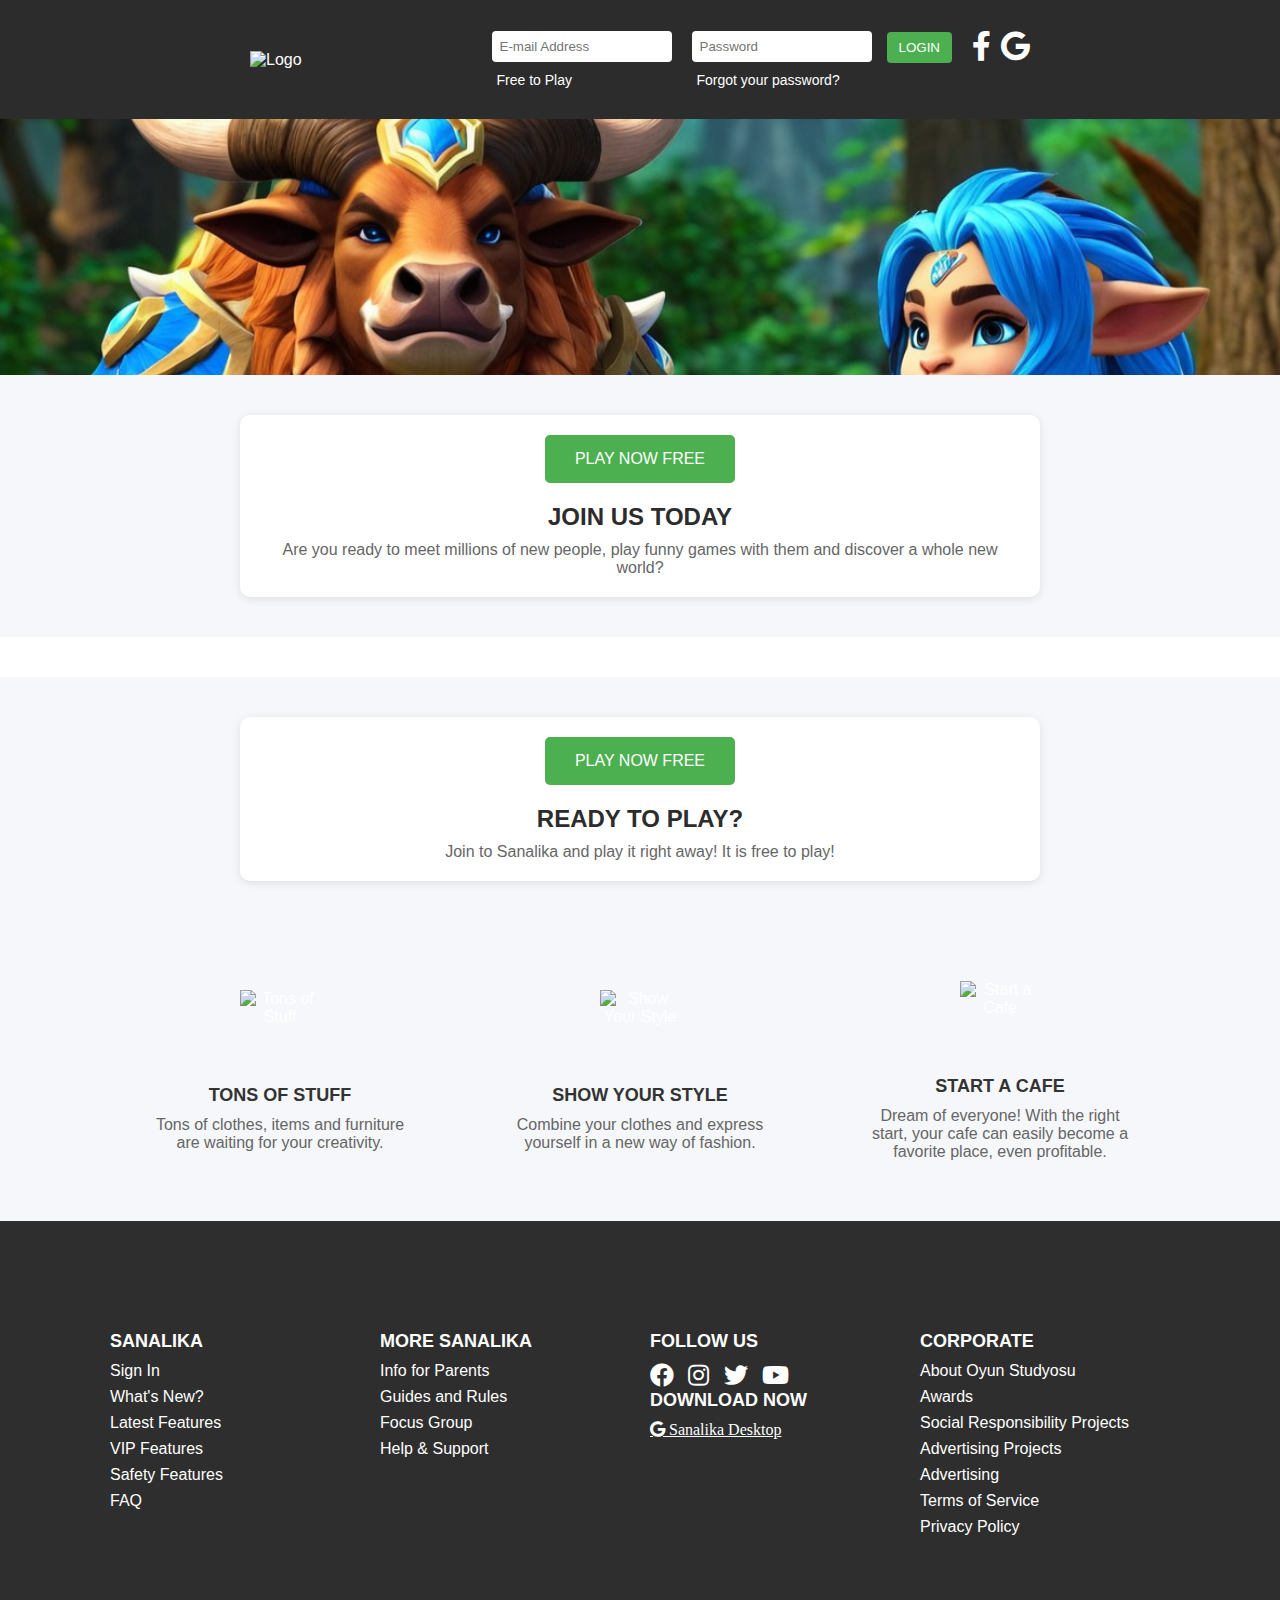
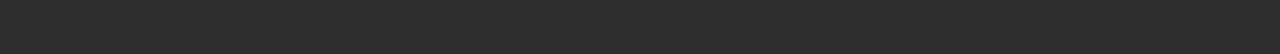
==== Index.html @ 0d5af204 "Webpages" ====
<!DOCTYPE html>
<html lang="en">
<head>
    <meta charset="UTF-8">
    <meta name="viewport" content="width=device-width, initial-scale=1.0">
    <title>Website Header</title>
    <link rel="stylesheet" href="styles.css?v=1.0">
    <link rel="stylesheet" href="https://cdnjs.cloudflare.com/ajax/libs/font-awesome/5.15.4/css/all.min.css">

    <link rel="stylesheet" href="https://cdnjs.cloudflare.com/ajax/libs/font-awesome/6.6.0/css/all.min.css" integrity="sha512-Kc323vGBEqzTmouAECnVceyQqyqdsSiqLQISBL29aUW4U/M7pSPA/gEUZQqv1cwx4OnYxTxve5UMg5GT6L4JJg==" crossorigin="anonymous" referrerpolicy="no-referrer" />
</head>
<body>
    <header>
        <div class="logo-container">
            <img src="logo.png" alt="Logo" class="logo">
        </div>

        <div class="login-container">
            <div class="text-content">
                <div class="input-wrapper" style="position: relative;">
                    <input type="email" id="email" placeholder="E-mail Address" class="email-input">
                    <div class="error-message" id="emailError">Please enter a valid email address.</div>
                </div>
                <div class="text-options">
                    <a href="#" id="openPopup" class="forgot-free-to-play">Free to Play</a>
                </div>
            </div>

            <div class="text-content">
                <div class="input-wrapper" style="position: relative;">
                    <input type="password" id="password" placeholder="Password" class="password-input">
                    <div class="error-message" id="passwordError">Please enter a valid password.</div>
                </div>
                <div class="text-options">
                    <a href="#" id="openForgotPasswordPopup" class="forgot-free-to-play">Forgot your password?</a>
                </div>
            </div>

            <div class="text-content">
                <button class="login-button" onclick="loginWithEmail()">LOGIN</button>
            </div>
        </div>

        <div class="social-login">
            <a href="#" class="social-icon"><i class="fab fa-facebook-f"></i></a>
            <a href="#" class="social-icon" onclick="getToken();"><i class="fab fa-google"></i></a>
        </div>
    </header>




    <!-- Popup form -->
    <!-- Create Account Popup Form -->
    <div id="popupForm" class="popup-form-container createAccount">
        <div class="popup-form">
            <span id="closePopup" class="close-popup">&times;</span>
            <h2>Create Account</h2>
            <form id="createAccountForm">
                <!-- Email Input Field with Error Message -->
                <div class="input-wrapper" style="position: relative;">
                    <input type="email" id="createAccountEmail" placeholder="E-mail Address" required class="email-input">
                    <div class="error-message" id="createAccountEmailError">Please enter a valid email address.</div>
                </div>

                <!-- Password Input Field with Error Message -->
                <div class="input-wrapper" style="position: relative; margin-top: 15px;">
                    <input type="password" id="createAccountPassword" placeholder="Password (min 8 letters/numbers)" required class="password-input">
                    <div class="error-message" id="createAccountPasswordError">Password must be at least 8 characters long.</div>
                </div>

                <button type="submit" class="submit-button">Join Now</button>
            </form>

            <!-- New div for success or error message -->
            <div class="status-message" id="createAccountStatusMessage"></div>
        </div>
    </div>






    <!-- Forgot Password Popup Form -->
    <div id="forgotPasswordPopup" class="popup-form-container">
        <div class="popup-form">
            <span id="closeForgotPasswordPopup" class="close-popup">&times;</span>
            <h2>Forgot Your Password?</h2>
            <p style="font-size:smaller;margin-bottom:4px">Please enter your e-mail address that you used to register</p>
            <form id="forgotPasswordForm">
                <!-- Email Input Field with Error Message -->
                <div class="input-wrapper" style="position: relative;">
                    <input type="email" id="forgotPasswordEmail" placeholder="E-mail Address" class="email-input" required>
                    <div class="error-message" id="forgotPasswordEmailError">Please enter a valid email address.</div>
                </div>
                <button type="submit" class="submit-button">Send</button>
            </form>
        </div>
    </div>




    <!--Lower body-->

    <div class="empty-space">

    </div>

    <div class="main-section">



        <div class="section">
            <div class="content-container">
                <div class="cta-button">
                    <button class="play-button">PLAY NOW FREE</button>
                </div>
                <div class="text-content">
                    <h2 style="color: #2c2c2c;">JOIN US TODAY</h2>
                    <p>Are you ready to meet millions of new people, play funny games with them and discover a whole new world?</p>
                </div>
            </div>
        </div>

        <div class="section">
            <div class="content-container">
                <div class="cta-button">
                    <button class="play-button" onclick="getProfileData()">PLAY NOW FREE</button>
                </div>
                <div class="text-content">
                    <h2 style="color: #2c2c2c;">READY TO PLAY?</h2>
                    <p>Join to Sanalika and play it right away! It is free to play!</p>
                </div>
            </div>
        </div>


    </div>



    <div class="features-section">
        <div class="feature">
            <img src="icon1.png" alt="Tons of Stuff" class="feature-icon">
            <h3>TONS OF STUFF</h3>
            <p>Tons of clothes, items and furniture are waiting for your creativity.</p>
        </div>

        <div class="feature">
            <img src="icon1.png" alt="Show Your Style" class="feature-icon">
            <h3>SHOW YOUR STYLE</h3>
            <p>Combine your clothes and express yourself in a new way of fashion.</p>
        </div>

        <div class="feature">
            <img src="icon1.png" alt="Start a Cafe" class="feature-icon">
            <h3>START A CAFE</h3>
            <p>Dream of everyone! With the right start, your cafe can easily become a favorite place, even profitable.</p>
        </div>
    </div>











    <!--Footer body-->

    <footer class="footer">
        <div class="footer-section">
            <h3>SANALIKA</h3>
            <ul>
                <li><a href="#">Sign In</a></li>
                <li><a href="#">What's New?</a></li>
                <li><a href="#">Latest Features</a></li>
                <li><a href="#">VIP Features</a></li>
                <li><a href="#">Safety Features</a></li>
                <li><a href="#">FAQ</a></li>
            </ul>
        </div>
        <div class="footer-section">
            <h3>MORE SANALIKA</h3>
            <ul>
                <li><a href="#">Info for Parents</a></li>
                <li><a href="#">Guides and Rules</a></li>
                <li><a href="#">Focus Group</a></li>
                <li><a href="#">Help & Support</a></li>
            </ul>

        </div>
        <div class="footer-section">
            <h3>FOLLOW US</h3>
            <div class="social-icons">
                <a href="#"><i class="fab fa-facebook"></i></a>
                <a href="#"><i class="fab fa-instagram"></i></a>
                <a href="#"><i class="fab fa-twitter"></i></a>
                <a href="#"><i class="fab fa-youtube"></i></a>
            </div>
            <h3>DOWNLOAD NOW</h3>
            <a href="#" class=" fab fa-google" style="color:white">  Sanalika Desktop</a>
            <!--<img src="google-icon.png" alt="Get it on Google Play">-->
        </div>
        <div class="footer-section">
            <h3>CORPORATE</h3>
            <ul>
                <li><a href="#">About Oyun Studyosu</a></li>
                <li><a href="#">Awards</a></li>
                <li><a href="#">Social Responsibility Projects</a></li>
                <li><a href="#">Advertising Projects</a></li>
                <li><a href="#">Advertising</a></li>
                <li><a href="#">Terms of Service</a></li>
                <li><a href="#">Privacy Policy</a></li>
            </ul>
        </div>
    </footer>










    <script>
        // Function to open Create Account popup and hide error messages
        document.getElementById("openPopup").onclick = function () {
            document.getElementById("popupForm").style.display = "flex";

            // Hide error messages
            document.getElementById("createAccountEmailError").style.display = 'none';
            document.getElementById("createAccountPasswordError").style.display = 'none';

            // Clear inputs (optional)
            document.getElementById("createAccountEmail").value = '';
            document.getElementById("createAccountPassword").value = '';
        };
        document.getElementById("closePopup").onclick = function () {
            document.getElementById("popupForm").style.display = "none";
        };

        // Function to open Forgot Password popup and hide error messages
        document.getElementById("openForgotPasswordPopup").onclick = function () {
            document.getElementById("forgotPasswordPopup").style.display = "flex";

            // Hide error message
            document.getElementById("forgotPasswordEmailError").style.display = 'none';

            // Clear input (optional)
            document.getElementById("forgotPasswordEmail").value = '';
        };
        document.getElementById("closeForgotPasswordPopup").onclick = function () {
            document.getElementById("forgotPasswordPopup").style.display = "none";
        };







        // JavaScript to handle showing and hiding the error messages
        document.getElementById('email').addEventListener('blur', function () {
            const email = this.value;
            const emailError = document.getElementById('emailError');

            // Simple email validation pattern
            const emailPattern = /^[^ ]+@[^ ]+\.[a-z]{2,3}$/;

            if (!email.match(emailPattern)) {
                emailError.style.display = 'block';
                setTimeout(() => {
                    emailError.style.display = 'none';
                }, 2000); // Hide after 2 seconds
            }
        });

        document.getElementById('password').addEventListener('blur', function () {
            const password = this.value;
            const passwordError = document.getElementById('passwordError');

            // Password validation - at least 8 characters
            if (password.length < 8) {
                passwordError.style.display = 'block';
                setTimeout(() => {
                    passwordError.style.display = 'none';
                }, 2000); // Hide after 2 seconds
            }
        });






        // JavaScript for showing and hiding the error messages in Create Account popup

        document.getElementById('createAccountEmail').addEventListener('blur', function () {
            const email = this.value;
            const emailError = document.getElementById('createAccountEmailError');

            // Simple email validation pattern
            const emailPattern = /^[^ ]+@[^ ]+\.[a-z]{2,3}$/;

            if (!email.match(emailPattern)) {
                emailError.style.display = 'block';
                setTimeout(() => {
                    emailError.style.display = 'none';
                }, 2000); // Hide after 2 seconds
            }
        });

        document.getElementById('createAccountPassword').addEventListener('blur', function () {
            const password = this.value;
            const passwordError = document.getElementById('createAccountPasswordError');

            // Password validation - at least 8 characters
            if (password.length < 8) {
                passwordError.style.display = 'block';
                setTimeout(() => {
                    passwordError.style.display = 'none';
                }, 2000); // Hide after 2 seconds
            }
        });





        // JavaScript for showing and hiding the error messages in Forgot Password popup

        document.getElementById('forgotPasswordEmail').addEventListener('blur', function () {
            const email = this.value;
            const emailError = document.getElementById('forgotPasswordEmailError');

            // Simple email validation pattern
            const emailPattern = /^[^ ]+@[^ ]+\.[a-z]{2,3}$/;

            if (!email.match(emailPattern)) {
                emailError.style.display = 'block';
                setTimeout(() => {
                    emailError.style.display = 'none';
                }, 2000); // Hide after 2 seconds
            }
        });


    </script>




    <!-- Add this to the bottom of your HTML file, before the closing </body> tag -->
    <script src="https://download.playfab.com/PlayFabClientApi.js"></script> <!-- PlayFab SDK -->
    <script src="login.js"></script> <!-- Your custom login JavaScript -->

    <script src="https://accounts.google.com/gsi/client" async defer></script>
    <script type="text/javascript" src="https://download.playfab.com/PlayFabClientApi.js"></script>

</body>
</html>
---- styles.css ----
* {
    margin: 0;
    padding: 0;
    box-sizing: border-box;
}

body {
    margin: 0;
    padding: 0;
    height: 100vh;
    background-image: url('bg.jpg'); /* Replace with your image URL */
    background-size: cover; /* Cover the entire viewport */
    background-position: center; /* Center the background image */
    color: white; /* Text color */
    font-family: Arial, sans-serif; /* Font style */
    background-attachment: fixed;
}

header {
    display: flex;
    align-items: center;
    justify-content: space-between;
    padding: 30px 250px;
    background-color: #2c2c2c;
}

.logo-container {
    flex: 1;
}

.logo {
    height: 50px;
}

.language-selector {
    display: flex;
    align-items: center;
    color: #fff;
    margin-right: 20px;
}

.flag-icon {
    height: 20px;
    margin-right: 5px;
}

.login-container {
    display: flex;
    align-items: center;
}

.email-input, .password-input {
    padding: 8px;
    margin: 0 5px;
    border: none;
    border-radius: 4px;
    outline: none;
   
}

.email-input {
    width: 180px;
    
}

.password-input {
    width: 180px;
}

.login-button {
    padding: 8px 12px;
    background-color: #4CAF50;
    color: white;
    border: none;
    border-radius: 4px;
    cursor: pointer;
    margin-bottom:25px;
}

    .login-button:hover {
        background-color: #45a049;
    }

.social-login {
    display: flex;
    align-items: center;
    margin-left: 10px;
}

.social-icon {
    font-size: 30px; /* Adjust icon size */
    margin-left: 10px;
    margin-bottom: 25px;
    color: white; /* Set the icon color */
    text-decoration: none;
}

    .social-icon:hover {
        opacity: 0.8;
    }



.text-options {
    display: flex;
    justify-content: space-between;
    width: 200px; /* Adjust as needed */
    margin-top: 10px;
}

  .text-options a {
        color: white;
        text-decoration: none;
        font-size: 14px;
  }

.text-options a:hover {
    text-decoration: underline;
}

.free-to-play {
    margin-right: auto;
}

.forgot-password {
    margin-left: auto;
}
.forgot-free-to-play {
    margin-left: 10px;
}
/*.section-container {
    position: relative;
    text-align: center;
}

.image-container {
    position: relative;
}

.background-image {
    width: 100%;
    height: 300px;
    opacity: 0;
}
.content-container {
    position: absolute;
    bottom: 0;*/ /* Adjusting so the container sits at the bottom */
/*width: 100%;
    height: 300px;*/ /* Set height */
/*text-align: center;
    padding: 20px;
    background: rgba(255, 255, 255, 1);
}


.cta-button {
    background-color: #4CAF50;
    border: none;
    color: white;
    padding: 15px 30px;
    font-size: 20px;
    cursor: pointer;
    border-radius: 5px;
    margin-bottom: 10px;
}

.join-text {
    font-size: 24px;
    font-weight: bold;
    margin-bottom: 10px;
}

.description {
    font-size: 16px;
    color: #666;
}*/
.main-section {
    background-color: white;
}

.section {
    display: flex;
    justify-content: center;
    align-items: center;
    background-color: #f5f7fa;
    padding: 40px 0;
}

.empty-space {
    margin-top: 20%;
}

.content-container {
    display: flex;
    flex-direction: column;
    align-items: center;
    width: 80%;
    max-width: 800px;
    background-color: #fff;
    padding: 20px;
    text-align: center;
    border-radius: 10px;
    box-shadow: 0 2px 10px rgba(0, 0, 0, 0.1);
}

.cta-button {
    margin-bottom: 20px;
}

.play-button {
    background-color: #4CAF50;
    color: white;
    border: none;
    padding: 15px 30px;
    font-size: 16px;
    border-radius: 5px;
    cursor: pointer;
}

    .play-button:hover {
        background-color: #45a049;
    }

.text-content h2 {
    margin-bottom: 10px;
    font-weight: 700;
}

.text-content p {
    font-size: 16px;
    color: #666;
    margin-bottom: 0;
}

.headertext h3:hover {
    color: #f39c12;
}

.section + .section {
    margin-top: 40px;  Spacing between sections 
}












.features-section {
    display: flex;
    justify-content: space-around;
    align-items: center;
    background-color: #f5f7fa;
    padding: 40px 100px;
    text-align: center;
}

.feature {
    display: flex;
    flex-direction: column;
    align-items: center;
    max-width: 300px;
    padding: 20px;
}

.feature-icon {
    width: 80px; /* Adjust icon size */
    height: 80px;
    margin-bottom: 15px;
}

.feature h3 {
    font-size: 18px;
    margin-bottom: 10px;
    color: #333;
}

p {
    font-size: 16px;
    color: #666;
}

























.footer {
    display: flex;
    flex-wrap: wrap;
    background-color: #2e2e2e;
    color: #fff;
    padding: 100px;
    justify-content: space-between;
}

.footer-section {
    flex: 1 1 200px;
    margin: 10px;
}

    .footer-section h3 {
        font-size: 18px;
        margin-bottom: 10px;
    }

    .footer-section ul {
        list-style: none;
        padding: 0;
    }

        .footer-section ul li {
            margin-bottom: 8px;
        }

            .footer-section ul li a {
                color: #fff;
                text-decoration: none;
            }

    .footer-section a:hover {
        color: #f39c12;
    }

.social-icons a {
    color: #fff;
    margin-right: 10px;
    font-size: 24px;
    text-decoration: none;
}

    .social-icons a:hover {
        color: #f39c12;
    }

.footer-section img {
    margin-top: 10px;
    max-width: 150px;
}








/*Popup form*/

/* Popup form styles */
.popup-form-container {
    display: none; /* Hidden by default */
    position: fixed;
    top: 0;
    left: 0;
    width: 100%;
    height: 100%;
    background-color: rgba(0, 0, 0, 0.5); /* Semi-transparent background */
    
    justify-content: center; /* Horizontally center the popup */
    align-items: center; /* Vertically center the popup */
    z-index: 1000; /* Ensure popup is on top */
}

.popup-form {
    background-color: white;
    padding: 20px;
    border-radius: 10px;
    width: 400px;
    position: relative;
    text-align: center;
    box-shadow: 0 5px 15px rgba(0, 0, 0, 0.3);
}

.close-popup {
    position: absolute;
    top: 10px;
    right: 15px;
    font-size: 18px;
    cursor: pointer;
}

.popup-form h2 {
    margin-bottom: 20px;
    font-size: 24px;
    color: #333;
}

.popup-form form {
    display: flex;
    flex-direction: column;
    gap: 15px;
}

.popup-form input[type="email"],
.popup-form input[type="password"] {
    padding: 10px;
    width: 100%;
    border: 1px solid #ccc;
    border-radius: 4px;
    outline: none;
    font-size: 14px;
}

.birthdate-container {
    display: flex;
    justify-content: space-between;
    gap: 5px;
}

    .birthdate-container select {
        width: 30%;
        padding: 8px;
        border: 1px solid #ccc;
        border-radius: 4px;
        outline: none;
    }

.captcha {
    display: flex;
    align-items: center;
    font-size: 14px;
}

.submit-button {
    padding: 10px 20px;
    background-color: #4CAF50;
    color: white;
    border: none;
    border-radius: 5px;
    cursor: pointer;
}

    .submit-button:hover {
        background-color: #45a049;
    }
.close-popup {
    position: absolute;
    top: 10px;
    right: 10px;
    font-size: 18px;
    background-color: transparent;
    border: none;
    cursor: pointer;
    color: #333;
}

    .close-popup:hover {
        color: red; /* Optional: Add a hover effect */
    }




/*Recover passowrd popup*/

/* Forgot Password Popup Form */
#forgotPasswordPopup {
    display: none; /* Hidden by default */
    position: fixed;
    top: 0;
    left: 0;
    width: 100%;
    height: 100%;
    background-color: rgba(0, 0, 0, 0.5); /* Semi-transparent background */
    justify-content: center; /* Horizontally center the popup */
    align-items: center; /* Vertically center the popup */
    z-index: 1000; /* Ensure popup is on top */
}

    #forgotPasswordPopup .popup-form {
        background-color: white;
        padding: 20px;
        border-radius: 10px;
        width: 400px;
        position: relative;
        text-align: center;
        box-shadow: 0 5px 15px rgba(0, 0, 0, 0.3);
    }

    #forgotPasswordPopup .close-popup {
        position: absolute;
        top: 10px;
        right: 15px;
        font-size: 18px;
        cursor: pointer;
    }

    #forgotPasswordPopup .captcha {
        display: flex;
        align-items: center;
        font-size: 14px;
    }

    #forgotPasswordPopup .submit-button {
        padding: 10px 20px;
        background-color: #4CAF50;
        color: white;
        border: none;
        border-radius: 5px;
        cursor: pointer;
    }

        #forgotPasswordPopup .submit-button:hover {
            background-color: #45a049;
        }














.error-message {
    display: none; /* Hidden by default */
    color: #fff;
    background-color: #dc3545;
    padding: 8px;
    border-radius: 4px;
    position: absolute; /* Position it absolutely */
    top: 100%; /* Place it directly under the input field */
    left: 0; /* Align it to the left of the input field */
    transform: translateY(5px); /* Add some space below the input */
    z-index: 10; /* Ensure it appears above other elements */
    font-size: 14px;
    white-space: nowrap; /* Prevent the message from breaking into a new line */
}

    .error-message::before {
        content: '';
        position: absolute;
        top: -8px; /* Adjust to position the arrow correctly */
        left: 20px; /* Align the arrow to point to the input field */
        border-width: 0 8px 8px 8px;
        border-style: solid;
        border-color: transparent transparent #dc3545 transparent;
    }


input:invalid + .error-message {
    display: block;
}
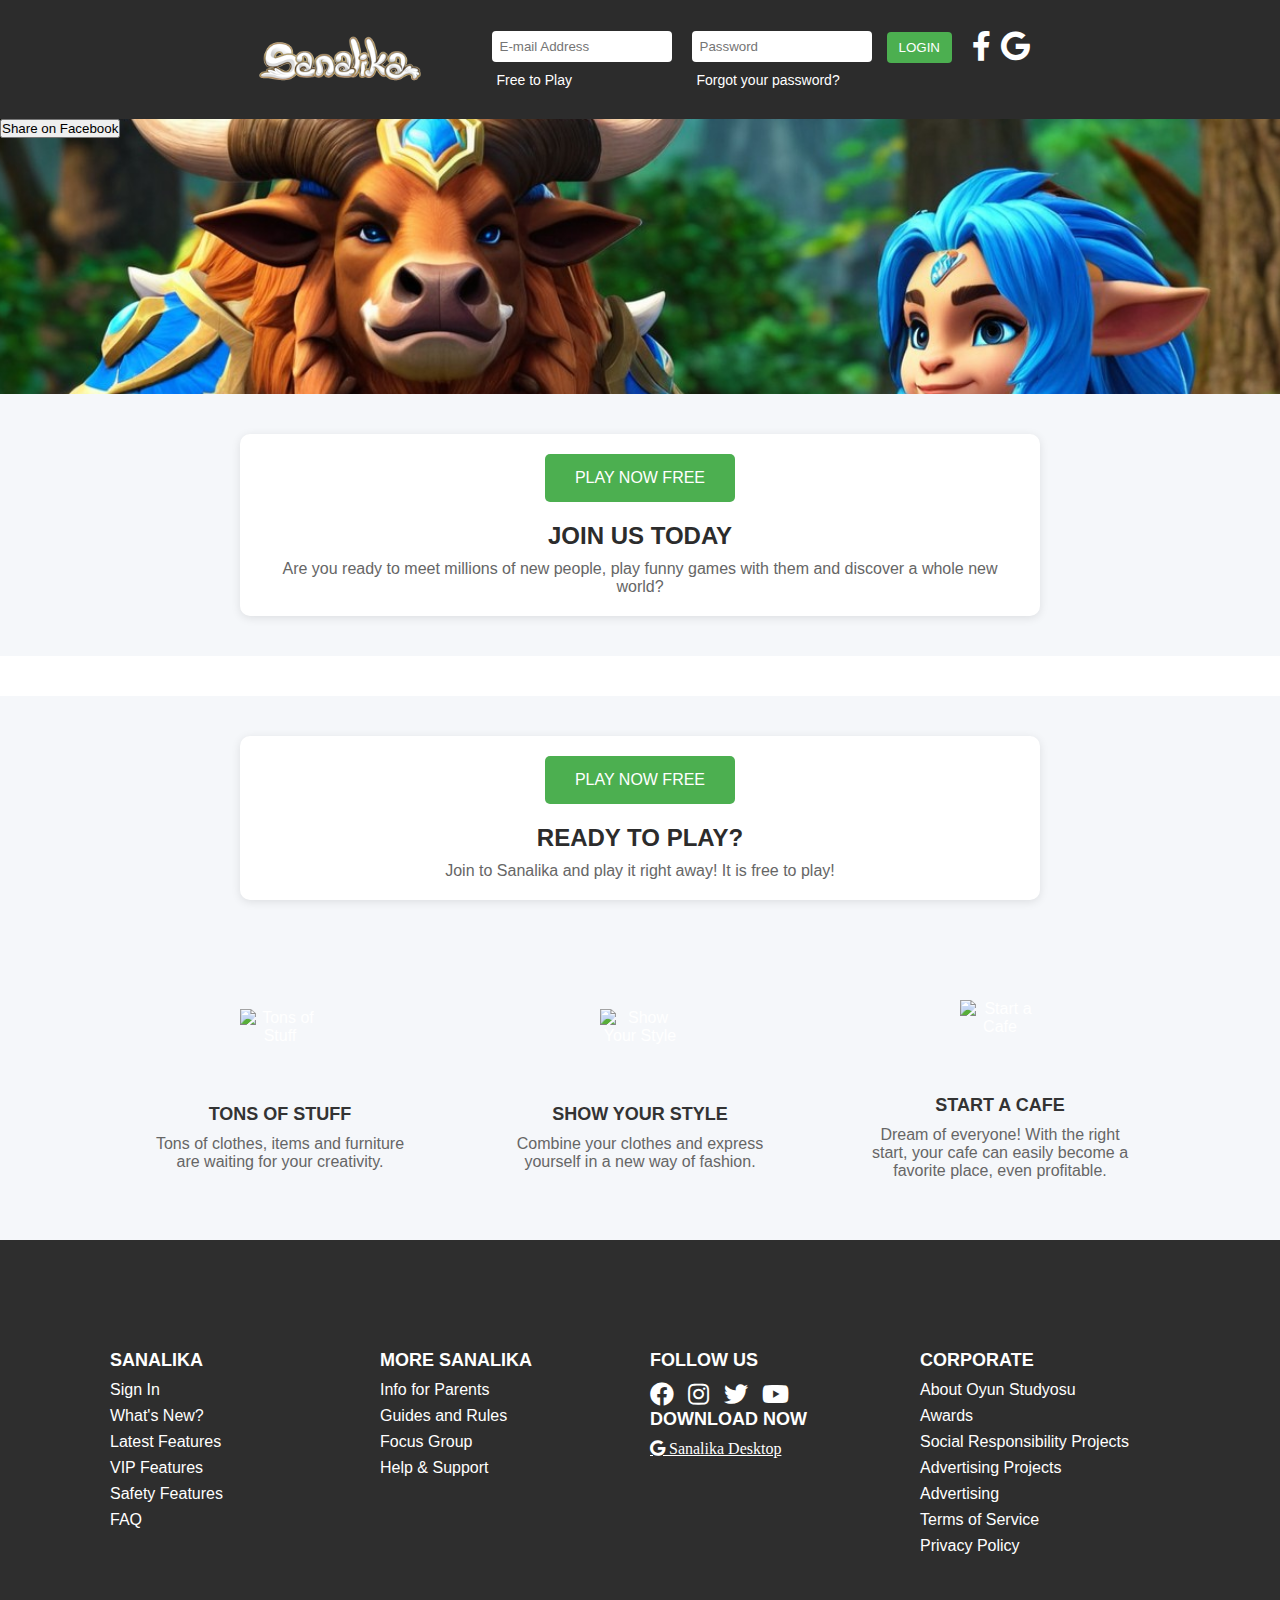
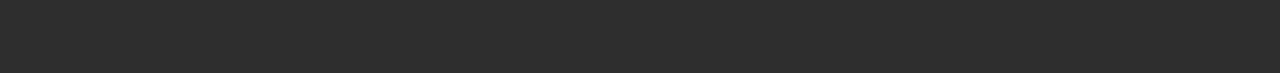
==== commit 5dca3489: "Added facebook share button" ====
--- a/Index.html
+++ b/Index.html
@@ -8,6 +8,26 @@
     <link rel="stylesheet" href="https://cdnjs.cloudflare.com/ajax/libs/font-awesome/5.15.4/css/all.min.css">
 
     <link rel="stylesheet" href="https://cdnjs.cloudflare.com/ajax/libs/font-awesome/6.6.0/css/all.min.css" integrity="sha512-Kc323vGBEqzTmouAECnVceyQqyqdsSiqLQISBL29aUW4U/M7pSPA/gEUZQqv1cwx4OnYxTxve5UMg5GT6L4JJg==" crossorigin="anonymous" referrerpolicy="no-referrer" />
+
+
+    <!-- Open Graph Meta Tags -->
+    <meta property="og:title" content="I just scored 300 points in Ocean Pepe!" />
+    <meta property="og:description" content="Can you beat my high score in this awesome game?" />
+    <meta property="og:image" content="https://assets.zyrosite.com/cdn-cgi/image/format=auto,w=328,h=330,fit=crop/A1aJrKnLXbIe339J/untitled-design-65-YbNv5opakPUnp0ew.png" />
+    <meta property="og:url" content="https://kashirao147.github.io/SanalikaWebsite/Index.html" />
+    <meta property="og:type" content="website" />
+    <meta property="og:site_name" content="Ocean Pepe Game" />
+
+    <!-- Facebook App ID (optional, but recommended if you have one) -->
+    <meta property="fb:1875164342977758" content="your-facebook-app-id" />
+
+    <!-- Twitter Meta Tags (if you also want to share on Twitter) -->
+    <meta name="twitter:card" content="summary_large_image">
+    <meta name="twitter:title" content="I just scored 300 points in Ocean Pepe!">
+    <meta name="twitter:description" content="Can you beat my high score in this awesome game?">
+    <meta name="twitter:image" content="https://assets.zyrosite.com/cdn-cgi/image/format=auto,w=328,h=330,fit=crop/A1aJrKnLXbIe339J/untitled-design-65-YbNv5opakPUnp0ew.png">
+    <meta name="twitter:url" content="https://kashirao147.github.io/SanalikaWebsite/Index.html">
+
 </head>
 <body>
     <header>
@@ -48,6 +68,17 @@
     </header>
 
 
+    <button onclick="shareOnFacebook()">Share on Facebook</button>
+
+    <script>
+        function shareOnFacebook() {
+            const url = "https://kashirao147.github.io/SanalikaWebsite/Index.html"; // Replace with your page URL
+            window.open(
+                `https://www.facebook.com/sharer/sharer.php?u=${encodeURIComponent(url)}`,
+                '_blank'
+            );
+        }
+    </script>
 
 
     <!-- Popup form -->
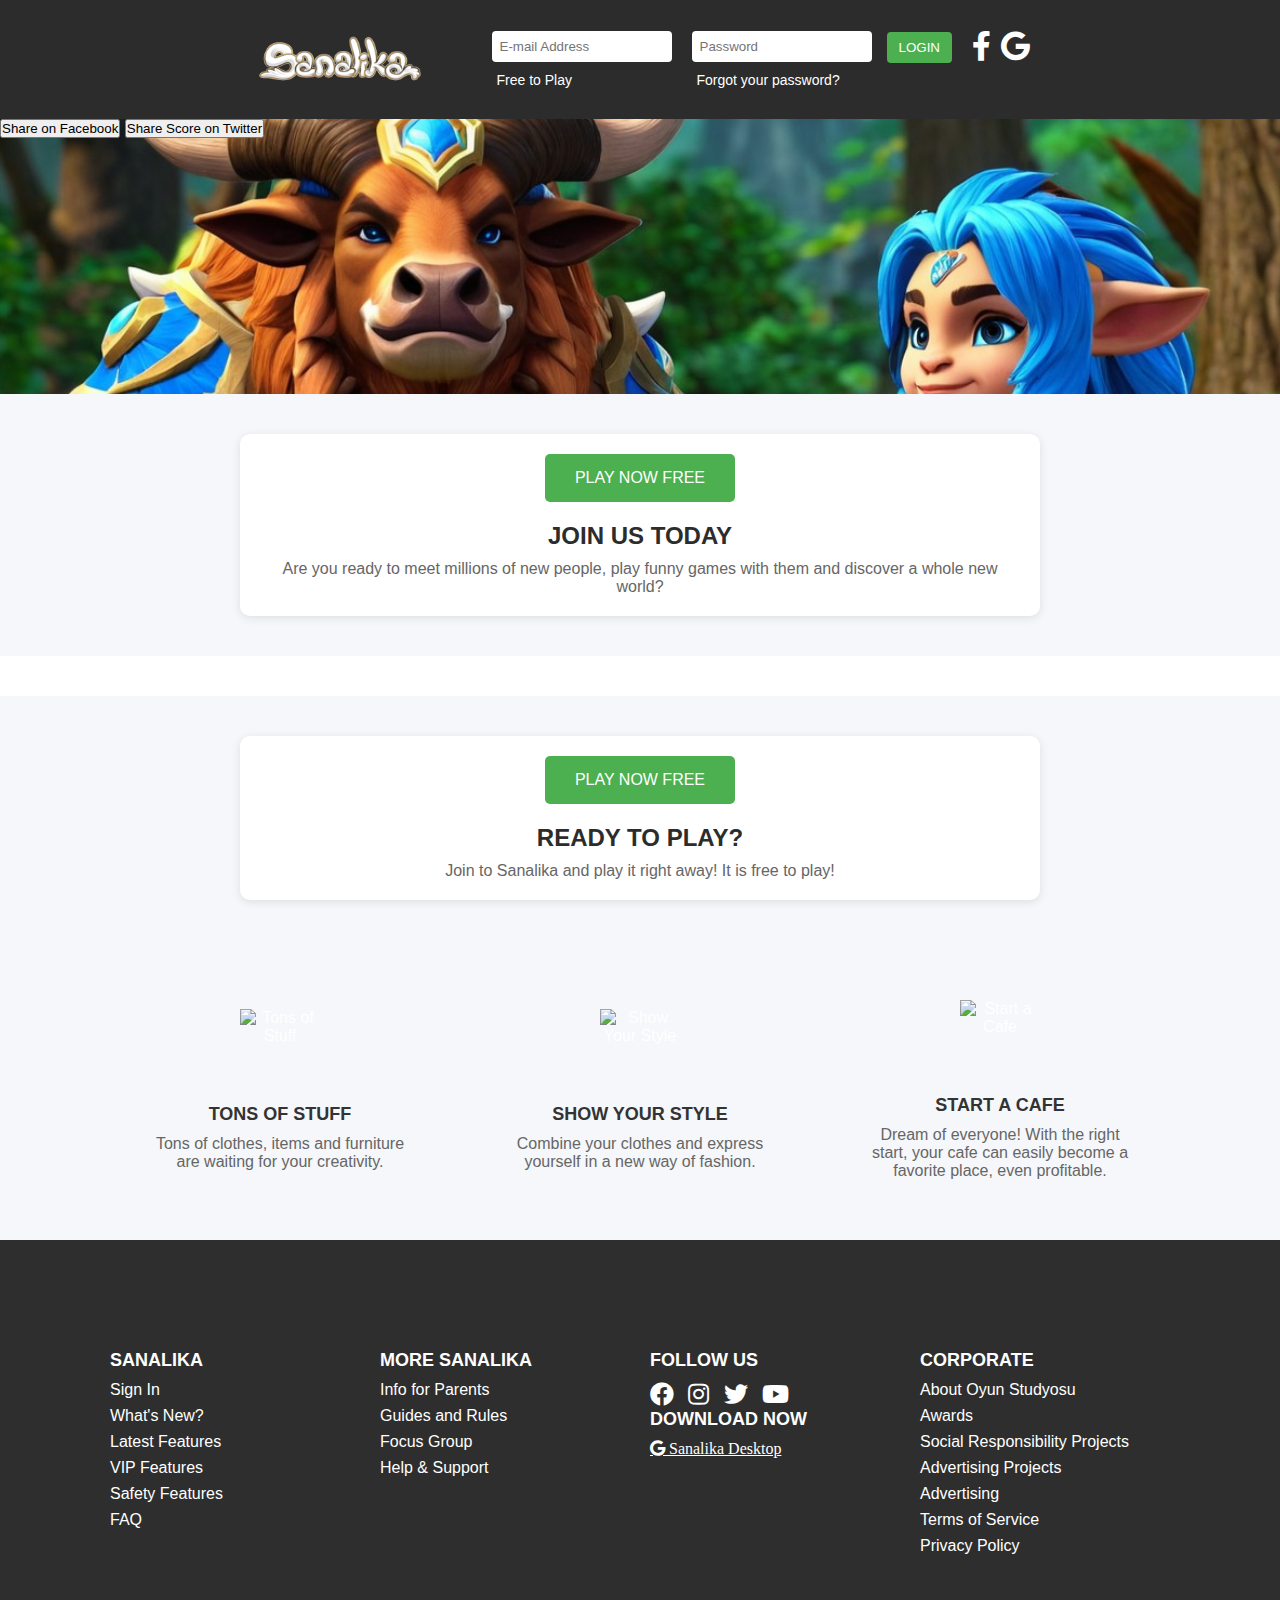
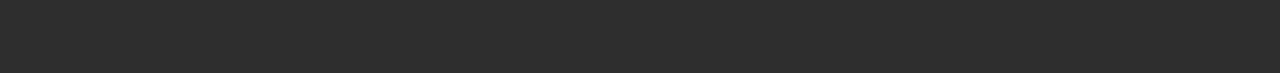
==== commit 6284509c: "added twitter share button" ====
--- a/Index.html
+++ b/Index.html
@@ -77,6 +77,21 @@
                 `https://www.facebook.com/sharer/sharer.php?u=${encodeURIComponent(url)}`,
                 '_blank'
             );
+        }
+    </script>
+
+    <!-- Share Button -->
+    <button onclick="shareScoreOnTwitter()">Share Score on Twitter</button>
+
+    <script>
+        function shareScoreOnTwitter() {
+            const tweetText = "I just scored 100 points in Ocean Pepe! Can you beat my score?";
+            const gameUrl = 'https://kashirao147.github.io/SanalikaWebsite/Index.html';  // Link to the game page with Twitter Card metadata
+            const hashtags = 'OceanPepe,HighScore';
+
+            const twitterUrl = `https://twitter.com/intent/tweet?text=${encodeURIComponent(tweetText)}&url=${encodeURIComponent(gameUrl)}&hashtags=${encodeURIComponent(hashtags)}`;
+
+            window.open(twitterUrl, '_blank');
         }
     </script>
 
